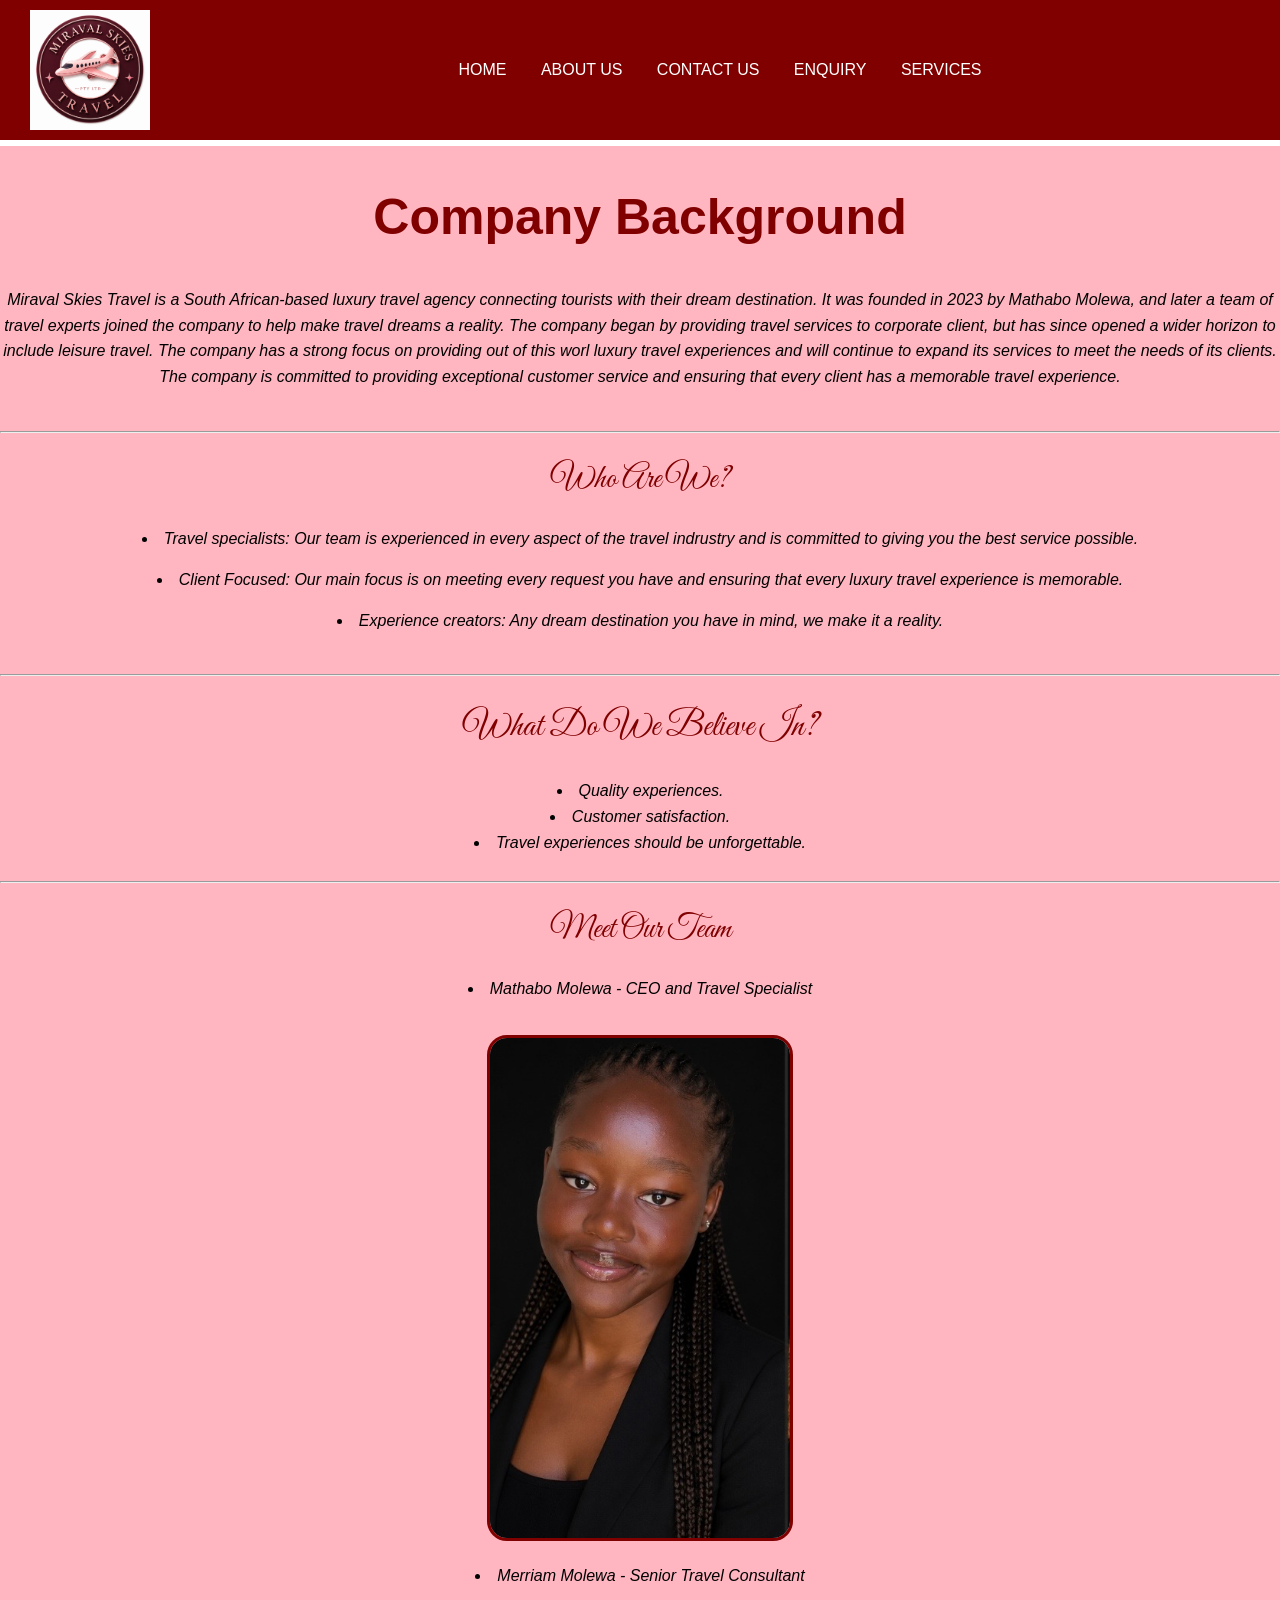
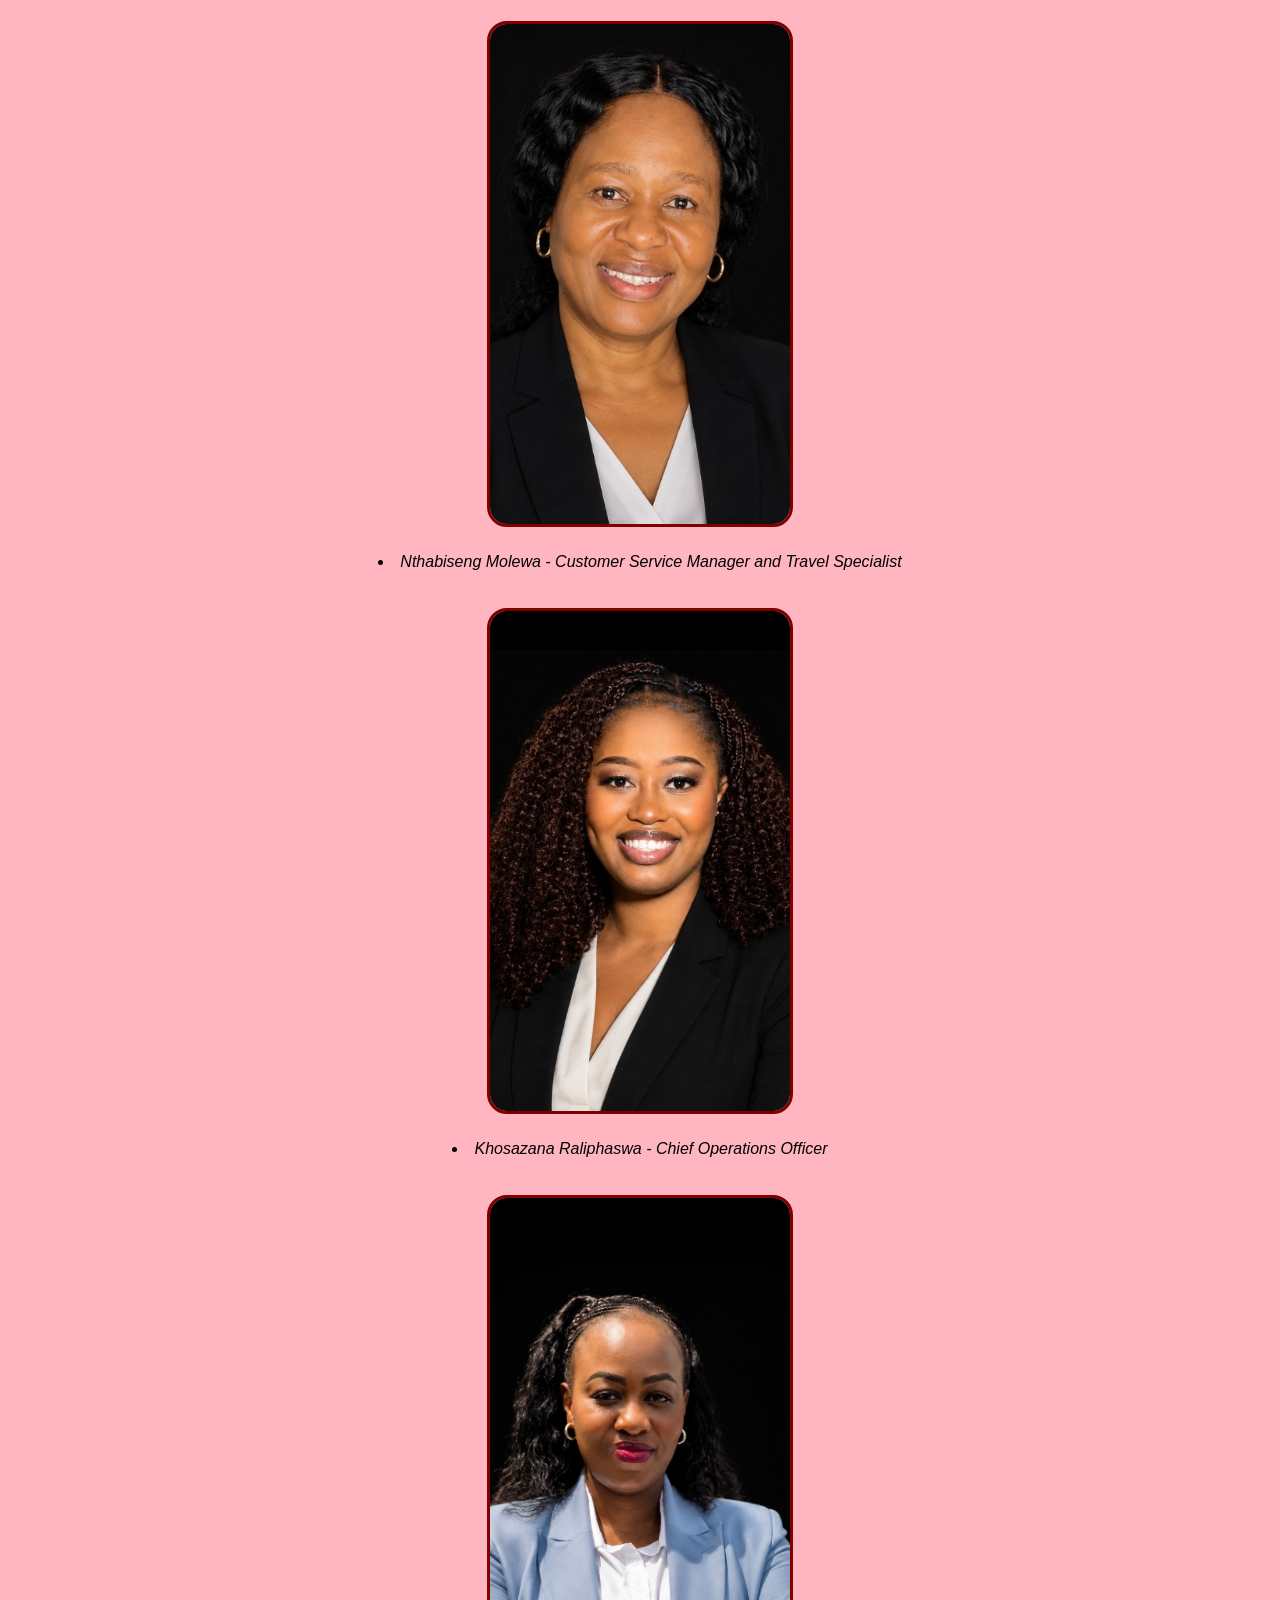
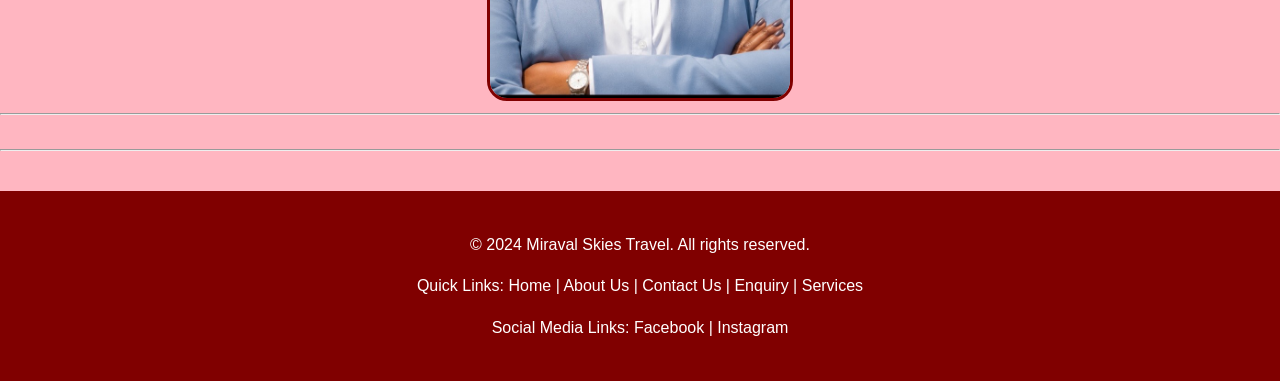
==== pages/about.html @ 627956f2 "Update About.html Add social media links to the footer." ====
<!DOCTYPE html>
<html lang="en">
<head>
    <meta charset="UTF-8">
    <meta name="viewport" content="width=device-width, initial-scale=1.0">
    <title> Miraval Skies Travel | About Us</title>

    <!-- Link external CSS -->
    <link rel="stylesheet" href="../asserts/css/style.css">

    <!-- Google Font -->
    <link rel="stylesheet" href="https://fonts.googleapis.com/css2?family=Great+Vibes&display=swap">

</head>
<body>
<!--Header goes here-->
    <header>
        <!--Logo goes here-->
        <img src ="../asserts/images/7b50fef0-ea6f-411f-ad5a-39a434a23fa6.png" alt="Miraval Skies Travel Logo" width="120">
        <!--Navigation links-->
        <nav>
            <a href="../index.html">HOME</a>
            <a href="./about.html">ABOUT US</a>
            <a href="./contact.html">CONTACT US</a>
            <a href="./enquiry.html" >ENQUIRY</a>
            <a href="./services.html">SERVICES</a>
            
        </nav>
    </header>
<!--Main section-->
    <main>
        <section>
            <h1> Company Background</h1>
            
            <p>
                Miraval Skies Travel is a South African-based luxury travel agency connecting tourists with their dream destination. 
                It was founded in 2023 by Mathabo Molewa, and later a team of travel experts joined the company to help make travel dreams a reality. The company
                began by providing travel services to corporate client, but has since opened a wider horizon to include leisure travel.
                The company has a strong focus on providing out of this worl luxury travel experiences and will continue to expand its services to meet the needs of its clients. The company is committed to providing exceptional customer service and ensuring that every client has a memorable travel experience.
            </p><br/>
            <hr/>
        </section>
         
        <!--Who Are We?-->
        <section class="team">
            <h2>Who Are We?</h2>
           <ul>
                 <li>Travel specialists: Our team is experienced in every aspect of the travel indrustry and is committed to giving you the best service possible.</li>
                 <li>Client Focused: Our main focus is on meeting every request you have and ensuring that every luxury travel experience is memorable.</li>
                 <li>Experience creators: Any dream destination you have in mind, we make it a reality. </li>
           </ul><br/><hr/>
        </section>

        <!--Company beliefs-->
        <section> 
            <h2>What Do We Believe In?</h2>
           <ul>
                     <li>Quality experiences.</li>    
                     <li>Customer satisfaction.</li>
                     <li>Travel experiences should be unforgettable.</li>
           </ul><br/><hr/>
        </section>

        <!--Team's pictures and positions-->
<section class="team">
    <h2>Meet Our Team</h2>

    <ul>
        <li>Mathabo Molewa - CEO and Travel Specialist</li>
        <br/>
        <img src="../asserts/images/IMG_9676 Mathabo.jpg" alt="Mathabo Molewa">

        <br/><br/>

        <li>Merriam Molewa - Senior Travel Consultant</li>
        <br/>
        <img src="../asserts/images/IMG_9677 Merriam.jpg" alt="Merriam Molewa">

        <br/><br/>

        <li>Nthabiseng Molewa - Customer Service Manager and Travel Specialist</li>
        <br/>
        <img src="../asserts/images/IMG_9679 Nthabiseng.jpg" alt="Nthabiseng Molewa">

        <br/><br/>

        <li>Khosazana Raliphaswa - Chief Operations Officer</li>
        <br/>
        <img src="../asserts/images/IMG_9680 Khosazana.jpg" alt="Khosazana Raliphaswa">
    </ul>
</section>

<hr/>
            <br/><hr/>





    
</body>
<!--Footer section-->
<footer>
    <p>© 2024 Miraval Skies Travel. All rights reserved.</p>
    <p> Quick Links: <a href="../index.html">Home</a> | <a href="./about.html">About Us</a> | <a href="./contact.html">Contact Us</a> | <a href="./enquiry.html">Enquiry</a> | <a href="./services.html">Services</a></p>
    <p> Social Media Links: <a href="https://www.facebook.com/">Facebook</a> | <a href="https://www.instagram.com/">Instagram</a></p>
</footer>
</html>
---- asserts/css/style.css ----
body {
    background-color: lightpink;
    color: black;
    font-family: Arial, sans-serif;
    margin: 0;
    padding: 0;
}


/* =========================
   MAIN HEADINGS
   ========================= */

h1 {
    color: maroon;
   font-family: Arial, sans-serif;
    font-size: 50px;
    text-align: center;
}

h2 {
    color: maroon;
    font-family: great vibes, cursive;
    font-size: 35px;
    text-align: center;
    font-weight: normal;
}



h3 {
    color: white;
    font-family: Arial, sans-serif;
    font-size: 24px;
    text-align: center;
}


p {
    color: black;
    font-family: Arial, sans-serif;
    font-style: italic;
    font-size: 16px;
    line-height: 1.6;
    text-align: center;
}



a {
    color: maroon;
    text-decoration: none;
}

a:hover {
    color: lightpink;
}



button {
    background-color: maroon;
    color: white;
    border: none;
    padding: 12px 25px;
    font-size: 16px;
}

button:hover {
    background-color: lightpink;
    color: maroon;
}

li{
    font-family: Arial, sans-serif;
    color: black;
    font-family: Arial, sans-serif;
    font-style: italic;
    font-size: 16px;
    line-height: 1.6;
    text-align: center;

}
ul{
    list-style-position: inside;
    text-align: center;
    padding: 0;
    margin: 0;
}

header {
    background-color: maroon;
    display: flex;
    align-items: center;
    padding: 10px 30px;
    border-bottom: 6px solid white;
}

header img {
    width: 120px;
    height: auto;
    margin-right: 40px;
}

nav {
    flex: 1;
    text-align: center;
    font-family: Arial, sans-serif;
}

nav a {
    color: white;
    text-decoration: none;
    margin: 0 15px;
    font-family: Arial, sans-serif;
}

nav a:hover {
    color: lightpink;
}

/* Footer */

footer {
    background-color: maroon;
    color: white;
    text-align: center;
    padding: 25px;
    margin-top: 40px;
}

footer p {
    color: white;
    font-family: Arial, sans-serif;
    font-style: normal;
}

footer a {
    color: white;
    text-decoration: none;
}

footer a:hover {
    color: lightpink;
}
/* Meet Our Team */
/* About Us - Team and Sections */

.team {
    text-align: center;
}

.team h2 {
    color: maroon;
    font-family: 'Great Vibes', cursive;
    font-size: 32px;
    font-weight: normal;
    text-align: center;
}

.team ul {
    list-style-type: disc;
    list-style-position: inside;
    padding: 0;
    margin: 0;
}

.team li {
    color: black;
    font-family: Arial, sans-serif;
    font-size: 16px;
    font-weight: normal;
    line-height: 1.6;
    margin-bottom: 15px;
}

.team img {
    width: 300px;
    height: 500px;
    object-fit: cover;
    border: 3px solid maroon;
    border-radius: 20px;
}

form{
    background-color: white;
    width: 400px;
    margin: 30px auto;
    padding: 20px;
    border: 3px solid maroon;
    border-radius: 15px;
    box-shadow: 0 4px 8px rgba(0, 0, 0, 0.1);  
   
}

form label {
    display: block;
    margin-bottom: 10px;
    color: maroon;
    font-family: Arial, sans-serif;
    font-weight: bold;
    font-size: 16px;
    margin-top: 15px;
    margin-bottom: 5px;
}

font input, form select, form textarea{
    width: 100%;
    padding: 12px;
    border: 2px solid maroon;
    border-radius: 8px;
    font-size: 16px;
    font-family: Arial, sans-serif;
    box-sizing: border-box;
}
form textarea {
   height: 120px;
   resize: vertical;
}

form input:focus, form select:focus, form textarea:focus {
    border-color: lightpink;
    outline: none;
    box-shadow: 0 0 5px lightpink;
}

form button {
    background-color: maroon;
    color: white;
    border: none;
    padding: 12px 30px;
    font-size: 16px;
    cursor: pointer;
    margin-top: 15px;
    cursor: pointer;
    font-size: 16px;
    border-radius: 8px;
}
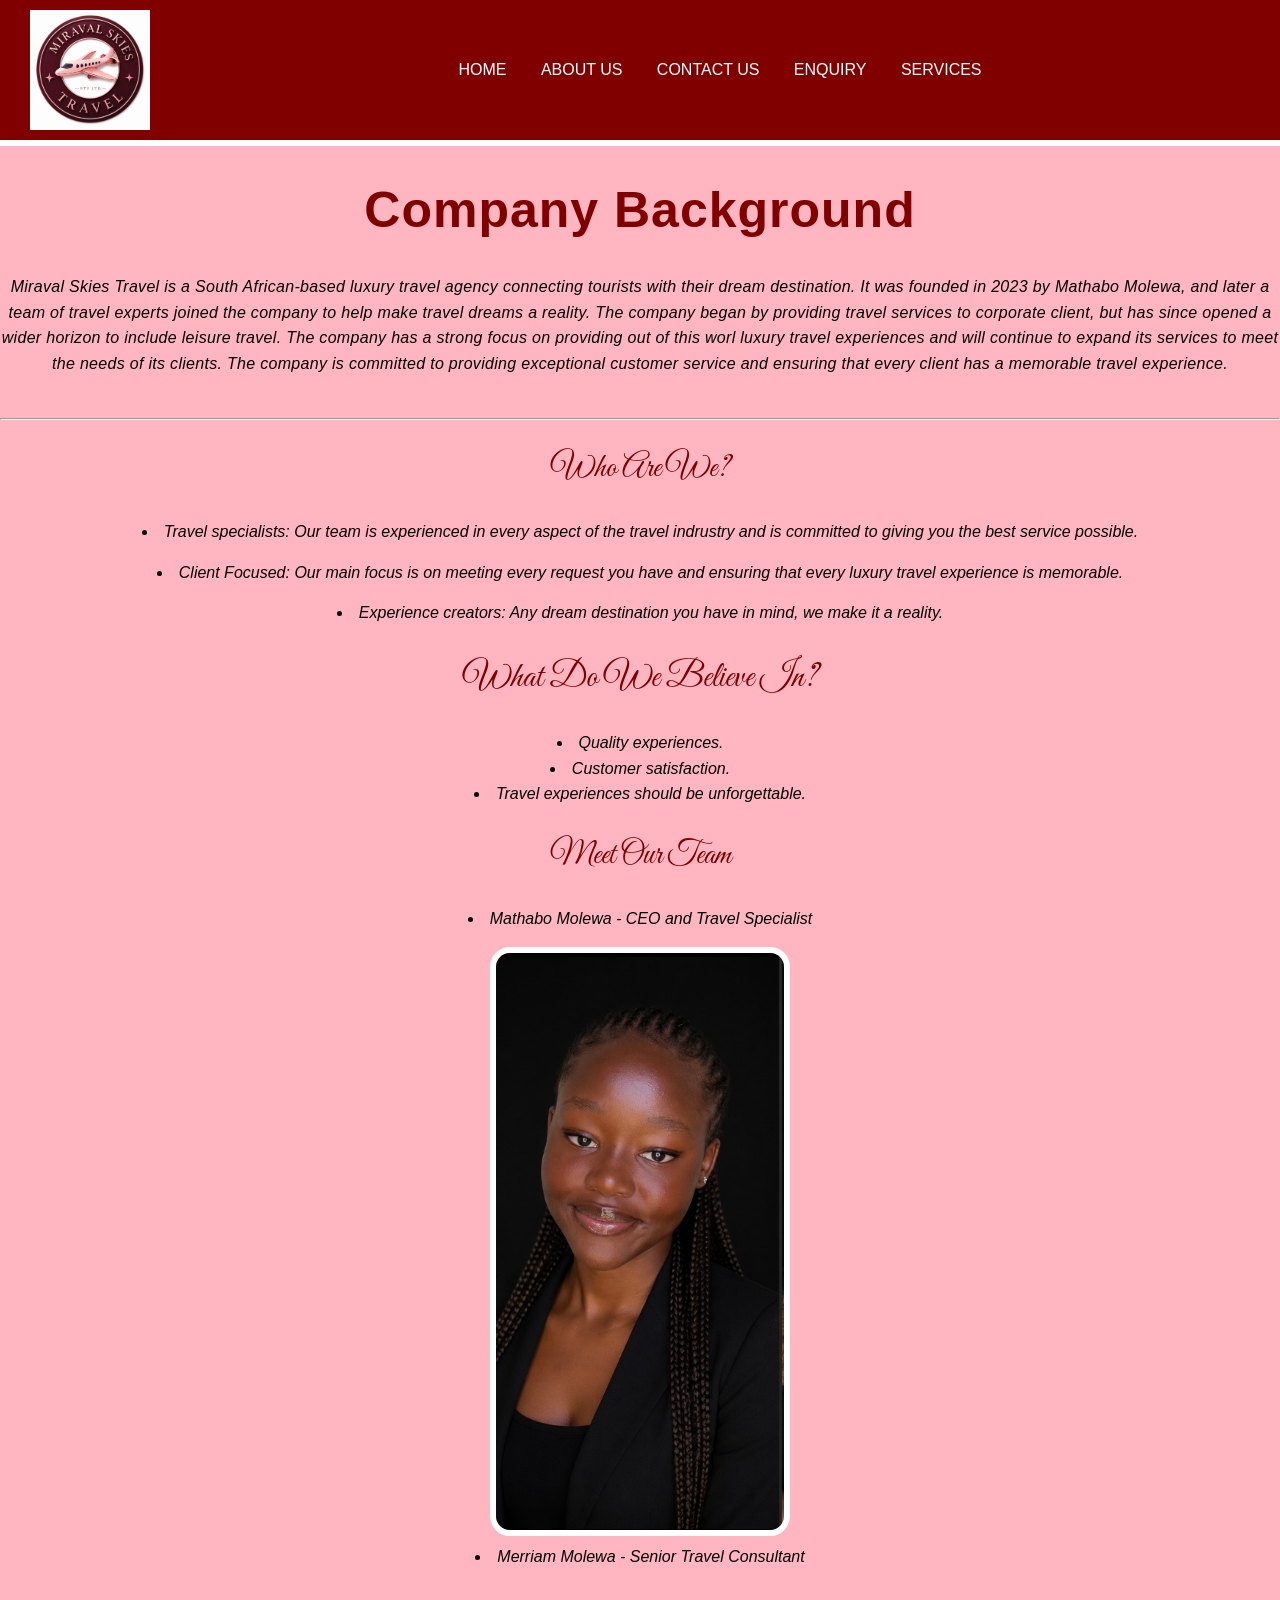
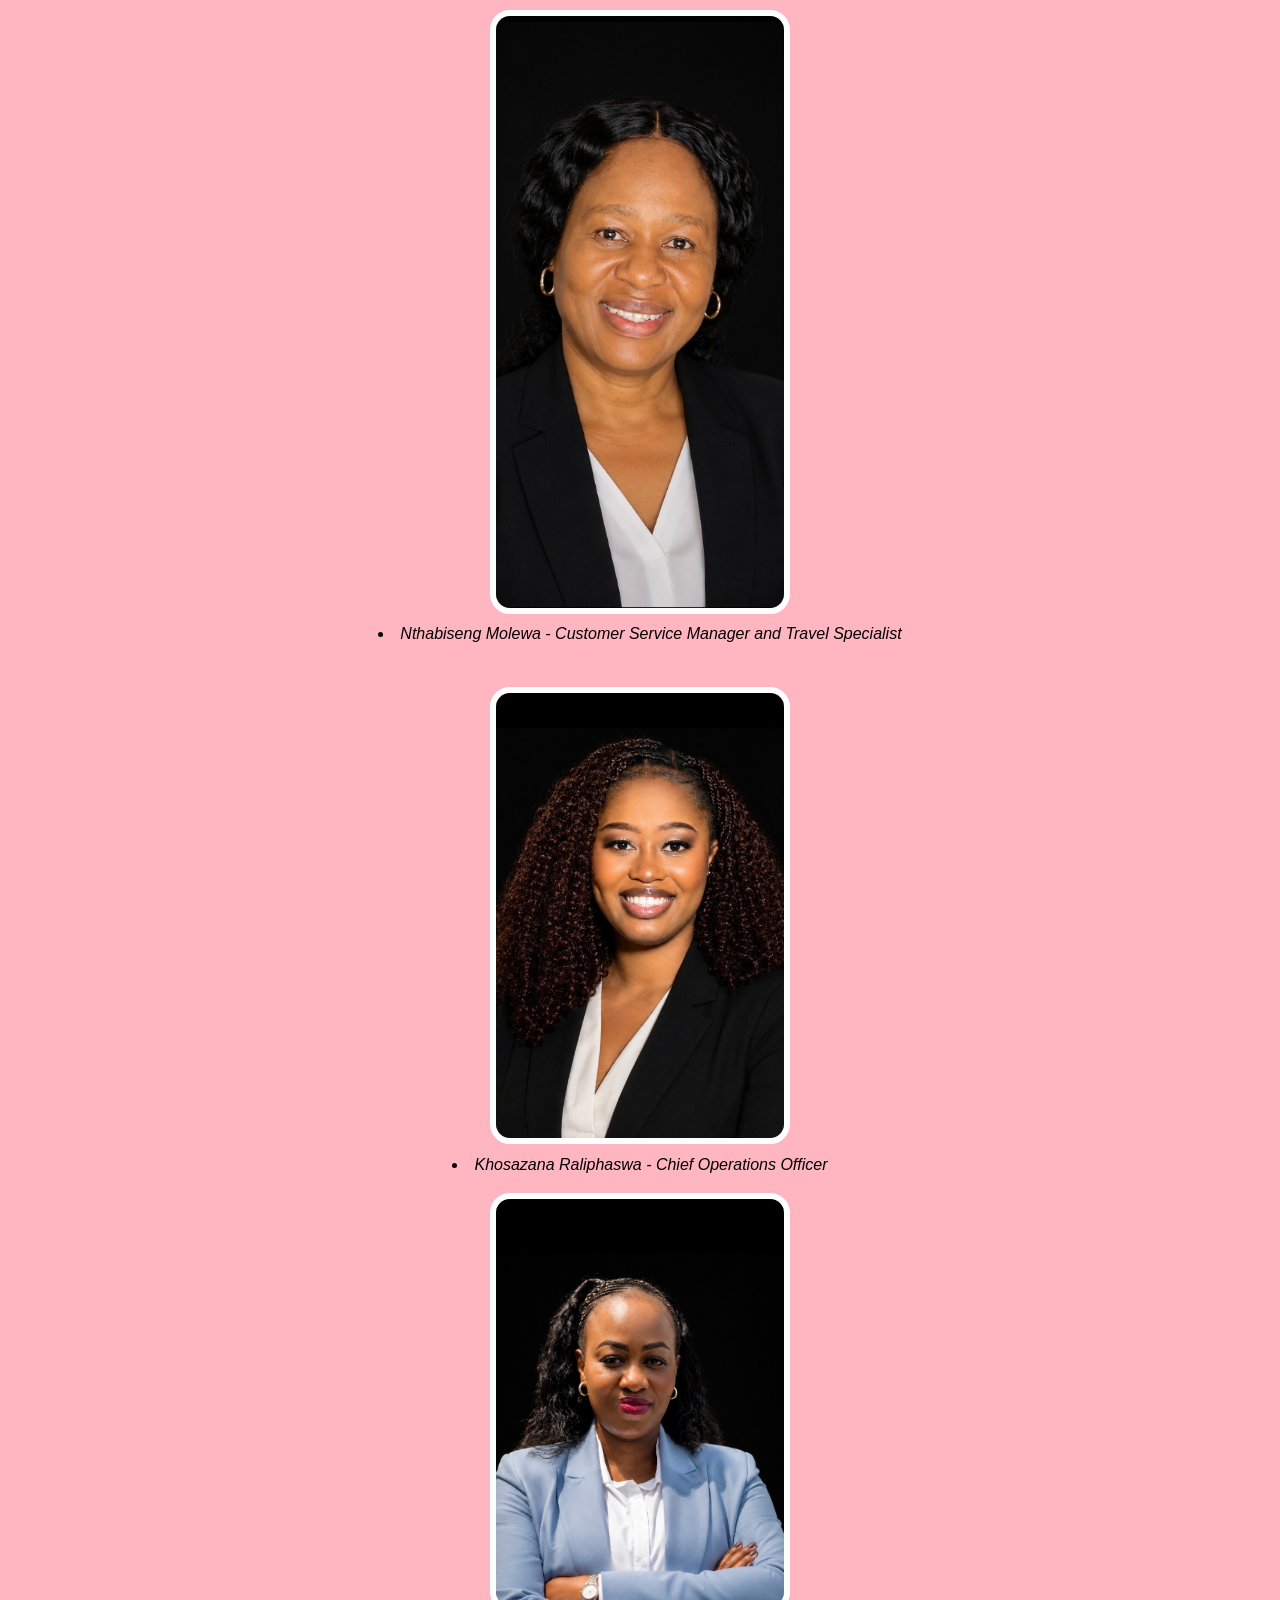
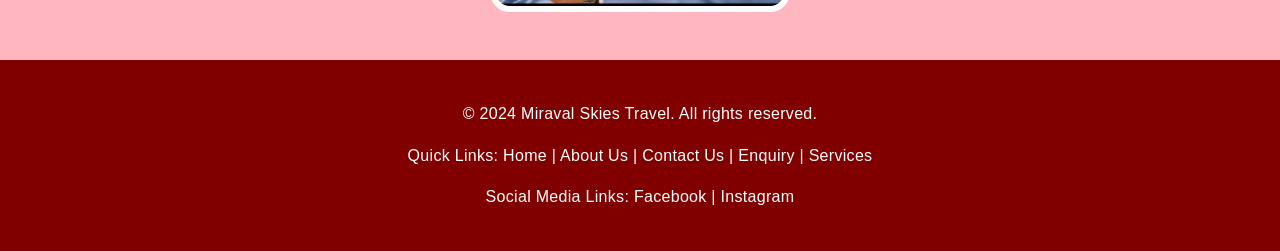
==== commit a1e69246: "Clean Up All Pages Ensure the footers are inside the body, update readme.md, removes spaces as CSS h" ====
--- a/pages/about.html
+++ b/pages/about.html
@@ -48,7 +48,7 @@
                  <li>Travel specialists: Our team is experienced in every aspect of the travel indrustry and is committed to giving you the best service possible.</li>
                  <li>Client Focused: Our main focus is on meeting every request you have and ensuring that every luxury travel experience is memorable.</li>
                  <li>Experience creators: Any dream destination you have in mind, we make it a reality. </li>
-           </ul><br/><hr/>
+           </ul>
         </section>
 
         <!--Company beliefs-->
@@ -58,7 +58,7 @@
                      <li>Quality experiences.</li>    
                      <li>Customer satisfaction.</li>
                      <li>Travel experiences should be unforgettable.</li>
-           </ul><br/><hr/>
+           </ul>
         </section>
 
         <!--Team's pictures and positions-->
@@ -67,42 +67,35 @@
 
     <ul>
         <li>Mathabo Molewa - CEO and Travel Specialist</li>
-        <br/>
+        
         <img src="../asserts/images/IMG_9676 Mathabo.jpg" alt="Mathabo Molewa">
 
-        <br/><br/>
+      
 
         <li>Merriam Molewa - Senior Travel Consultant</li>
         <br/>
         <img src="../asserts/images/IMG_9677 Merriam.jpg" alt="Merriam Molewa">
 
-        <br/><br/>
+       
 
         <li>Nthabiseng Molewa - Customer Service Manager and Travel Specialist</li>
         <br/>
         <img src="../asserts/images/IMG_9679 Nthabiseng.jpg" alt="Nthabiseng Molewa">
 
-        <br/><br/>
+       
 
         <li>Khosazana Raliphaswa - Chief Operations Officer</li>
-        <br/>
+       
         <img src="../asserts/images/IMG_9680 Khosazana.jpg" alt="Khosazana Raliphaswa">
     </ul>
 </section>
 
-<hr/>
-            <br/><hr/>
 
-
-
-
-
-    
-</body>
 <!--Footer section-->
 <footer>
     <p>© 2024 Miraval Skies Travel. All rights reserved.</p>
     <p> Quick Links: <a href="../index.html">Home</a> | <a href="./about.html">About Us</a> | <a href="./contact.html">Contact Us</a> | <a href="./enquiry.html">Enquiry</a> | <a href="./services.html">Services</a></p>
     <p> Social Media Links: <a href="https://www.facebook.com/">Facebook</a> | <a href="https://www.instagram.com/">Instagram</a></p>
 </footer>
+</body>
 </html>
--- a/asserts/css/style.css
+++ b/asserts/css/style.css
@@ -1,53 +1,61 @@
-
+* {
+    margin: 0;
+    padding: 0;
+    box-sizing: border-box;
+}
 
 body {
     background-color: lightpink;
     color: black;
     font-family: Arial, sans-serif;
-    margin: 0;
-    padding: 0;
-}
-
-
-/* =========================
-   MAIN HEADINGS
-   ========================= */
+    font-size: 1rem;
+    line-height: 1.6;
+}
 
 h1 {
     color: maroon;
-   font-family: Arial, sans-serif;
-    font-size: 50px;
-    text-align: center;
+    font-family: Arial, sans-serif;
+    font-size: 3.125rem;
+    text-align: center;
+    letter-spacing: 1px;
+    margin: 1.5rem 0;
 }
 
 h2 {
     color: maroon;
-    font-family: great vibes, cursive;
-    font-size: 35px;
+    font-family: 'Great Vibes', cursive;
+    font-size: 2.1875rem;
     text-align: center;
     font-weight: normal;
-}
-
-
+    margin: 1.5rem 0;
+}
 
 h3 {
     color: white;
     font-family: Arial, sans-serif;
-    font-size: 24px;
-    text-align: center;
-}
-
+    font-size: 1.5rem;
+    text-align: center;
+    margin: 1rem 0;
+}
+
+h4 {
+    color: maroon;
+    font-family: Arial, sans-serif;
+    font-size: 1.25rem;
+    text-align: center;
+    margin: 1rem 0;
+}
 
 p {
     color: black;
     font-family: Arial, sans-serif;
     font-style: italic;
-    font-size: 16px;
+    font-size: 1rem;
     line-height: 1.6;
-    text-align: center;
-}
-
-
+    letter-spacing: 0.3px;
+    text-align: center;
+    margin: 1rem auto;
+}
 
 a {
     color: maroon;
@@ -58,14 +66,14 @@
     color: lightpink;
 }
 
-
-
 button {
     background-color: maroon;
     color: white;
     border: none;
-    padding: 12px 25px;
-    font-size: 16px;
+    padding: 0.75rem 1.5625rem;
+    font-size: 1rem;
+    border-radius: 8px;
+    cursor: pointer;
 }
 
 button:hover {
@@ -73,17 +81,26 @@
     color: maroon;
 }
 
-li{
+button:focus {
+    outline: 2px solid white;
+    outline-offset: 2px;
+}
+
+button:active {
+    background-color: white;
+    color: maroon;
+}
+
+li {
     font-family: Arial, sans-serif;
     color: black;
-    font-family: Arial, sans-serif;
     font-style: italic;
-    font-size: 16px;
+    font-size: 1rem;
     line-height: 1.6;
     text-align: center;
-
-}
-ul{
+}
+
+ul {
     list-style-position: inside;
     text-align: center;
     padding: 0;
@@ -94,7 +111,7 @@
     background-color: maroon;
     display: flex;
     align-items: center;
-    padding: 10px 30px;
+    padding: 0.625rem 1.875rem;
     border-bottom: 6px solid white;
 }
 
@@ -115,13 +132,21 @@
     text-decoration: none;
     margin: 0 15px;
     font-family: Arial, sans-serif;
+    font-size: 1rem;
 }
 
 nav a:hover {
     color: lightpink;
 }
 
-/* Footer */
+nav a:focus {
+    outline: 2px solid white;
+    outline-offset: 4px;
+}
+
+nav a:active {
+    color: lightpink;
+}
 
 footer {
     background-color: maroon;
@@ -145,8 +170,15 @@
 footer a:hover {
     color: lightpink;
 }
-/* Meet Our Team */
-/* About Us - Team and Sections */
+
+footer a:focus {
+    outline: 2px solid white;
+    outline-offset: 3px;
+}
+
+footer a:active {
+    color: lightpink;
+}
 
 .team {
     text-align: center;
@@ -155,7 +187,7 @@
 .team h2 {
     color: maroon;
     font-family: 'Great Vibes', cursive;
-    font-size: 32px;
+    font-size: 2rem;
     font-weight: normal;
     text-align: center;
 }
@@ -170,71 +202,226 @@
 .team li {
     color: black;
     font-family: Arial, sans-serif;
-    font-size: 16px;
+    font-size: 1rem;
     font-weight: normal;
     line-height: 1.6;
     margin-bottom: 15px;
 }
 
 .team img {
-    width: 300px;
-    height: 500px;
+    width: 80%;
+    max-width: 300px;
+    height: auto;
     object-fit: cover;
-    border: 3px solid maroon;
+    border: 6px solid white;
     border-radius: 20px;
 }
 
-form{
+
+form {
     background-color: white;
-    width: 400px;
-    margin: 30px auto;
-    padding: 20px;
+    width: 90%;
+    max-width: 400px;
+    margin: 2rem auto 4rem auto;
+    padding: 1.25rem;
     border: 3px solid maroon;
     border-radius: 15px;
-    box-shadow: 0 4px 8px rgba(0, 0, 0, 0.1);  
-   
+    box-shadow: 0 4px 8px rgba(0, 0, 0, 0.1);
 }
 
 form label {
     display: block;
-    margin-bottom: 10px;
     color: maroon;
     font-family: Arial, sans-serif;
     font-weight: bold;
-    font-size: 16px;
+    font-size: 1rem;
     margin-top: 15px;
     margin-bottom: 5px;
 }
 
-font input, form select, form textarea{
+form input,
+form select,
+form textarea {
     width: 100%;
     padding: 12px;
     border: 2px solid maroon;
-    border-radius: 8px;
-    font-size: 16px;
+    border-radius: 15px;
+    font-size: 1rem;
     font-family: Arial, sans-serif;
     box-sizing: border-box;
 }
+
 form textarea {
-   height: 120px;
-   resize: vertical;
-}
-
-form input:focus, form select:focus, form textarea:focus {
+    height: 120px;
+    resize: vertical;
+}
+
+form input:focus,
+form select:focus,
+form textarea:focus {
     border-color: lightpink;
     outline: none;
     box-shadow: 0 0 5px lightpink;
 }
 
 form button {
-    background-color: maroon;
-    color: white;
+    display: block;
+    margin: 15px auto 0;
+}
+
+.services-grid {
+    display: grid;
+    grid-template-columns: repeat(3, 1fr);
+    gap: 30px;
+    width: 90%;
+    max-width: 1200px;
+    margin: 0 auto;
+}
+
+.service-card {
+    background-color: white;
+    border: 3px solid maroon;
+    padding: 20px;
+    border-radius: 15px;
+    box-shadow: 0 4px 8px rgba(0, 0, 0, 0.1);
+    text-align: center;
+}
+
+.service-card h3 {
+    color: maroon;
+    margin-bottom: 15px;
+}
+
+
+
+.service-image {
+    width: 100%;
+    height: 250px;
+    display: block;
+    margin: 0 auto;
+    border-radius: 0;
+    object-fit: cover;
     border: none;
-    padding: 12px 30px;
-    font-size: 16px;
-    cursor: pointer;
-    margin-top: 15px;
-    cursor: pointer;
-    font-size: 16px;
-    border-radius: 8px;
+    box-shadow: none;
+}
+
+.service-card p {
+    margin-top: 10px;
+}
+
+
+iframe {
+    max-width: 100%;
+}
+
+@media (max-width: 768px) {
+
+    header {
+        flex-direction: column;
+        padding: 15px;
+    }
+
+    header img {
+        width: 110px;
+        margin-right: 0;
+        margin-bottom: 15px;
+    }
+
+    nav {
+        width: 100%;
+    }
+
+    nav a {
+        display: inline-block;
+        margin: 5px;
+    }
+
+    h1 {
+        font-size: 2.2rem;
+    }
+
+    h2 {
+        font-size: 2rem;
+    }
+
+    h3 {
+        font-size: 1.4rem;
+    }
+
+    .services-grid {
+        grid-template-columns: repeat(2, 1fr);
+        width: 90%;
+    }
+
+    .service-image {
+        width: 100%;
+        height: 220px;
+    }
+
+    form {
+        width: 90%;
+    }
+}
+
+
+@media (max-width: 480px) {
+
+    header {
+        padding: 10px;
+    }
+
+    header img {
+        width: 100px;
+    }
+
+    nav a {
+        display: block;
+        margin: 8px 0;
+    }
+
+    h1 {
+        font-size: 1.8rem;
+        margin: 1rem 0;
+    }
+
+    h2 {
+        font-size: 1.7rem;
+    }
+
+    h3 {
+        font-size: 1.2rem;
+    }
+
+    h4 {
+        font-size: 1.1rem;
+    }
+
+    p,
+    li {
+        font-size: 0.95rem;
+    }
+
+    .services-grid {
+        grid-template-columns: 1fr;
+        width: 95%;
+    }
+
+    .service-image {
+        width: 100%;
+        height: 220px;
+    }
+
+    .team img {
+        width: 90%;
+    }
+
+    form {
+        width: 95%;
+        padding: 15px;
+        margin-bottom: 3rem;
+    }
+
+    footer {
+        padding: 20px 10px;
+    }
 }
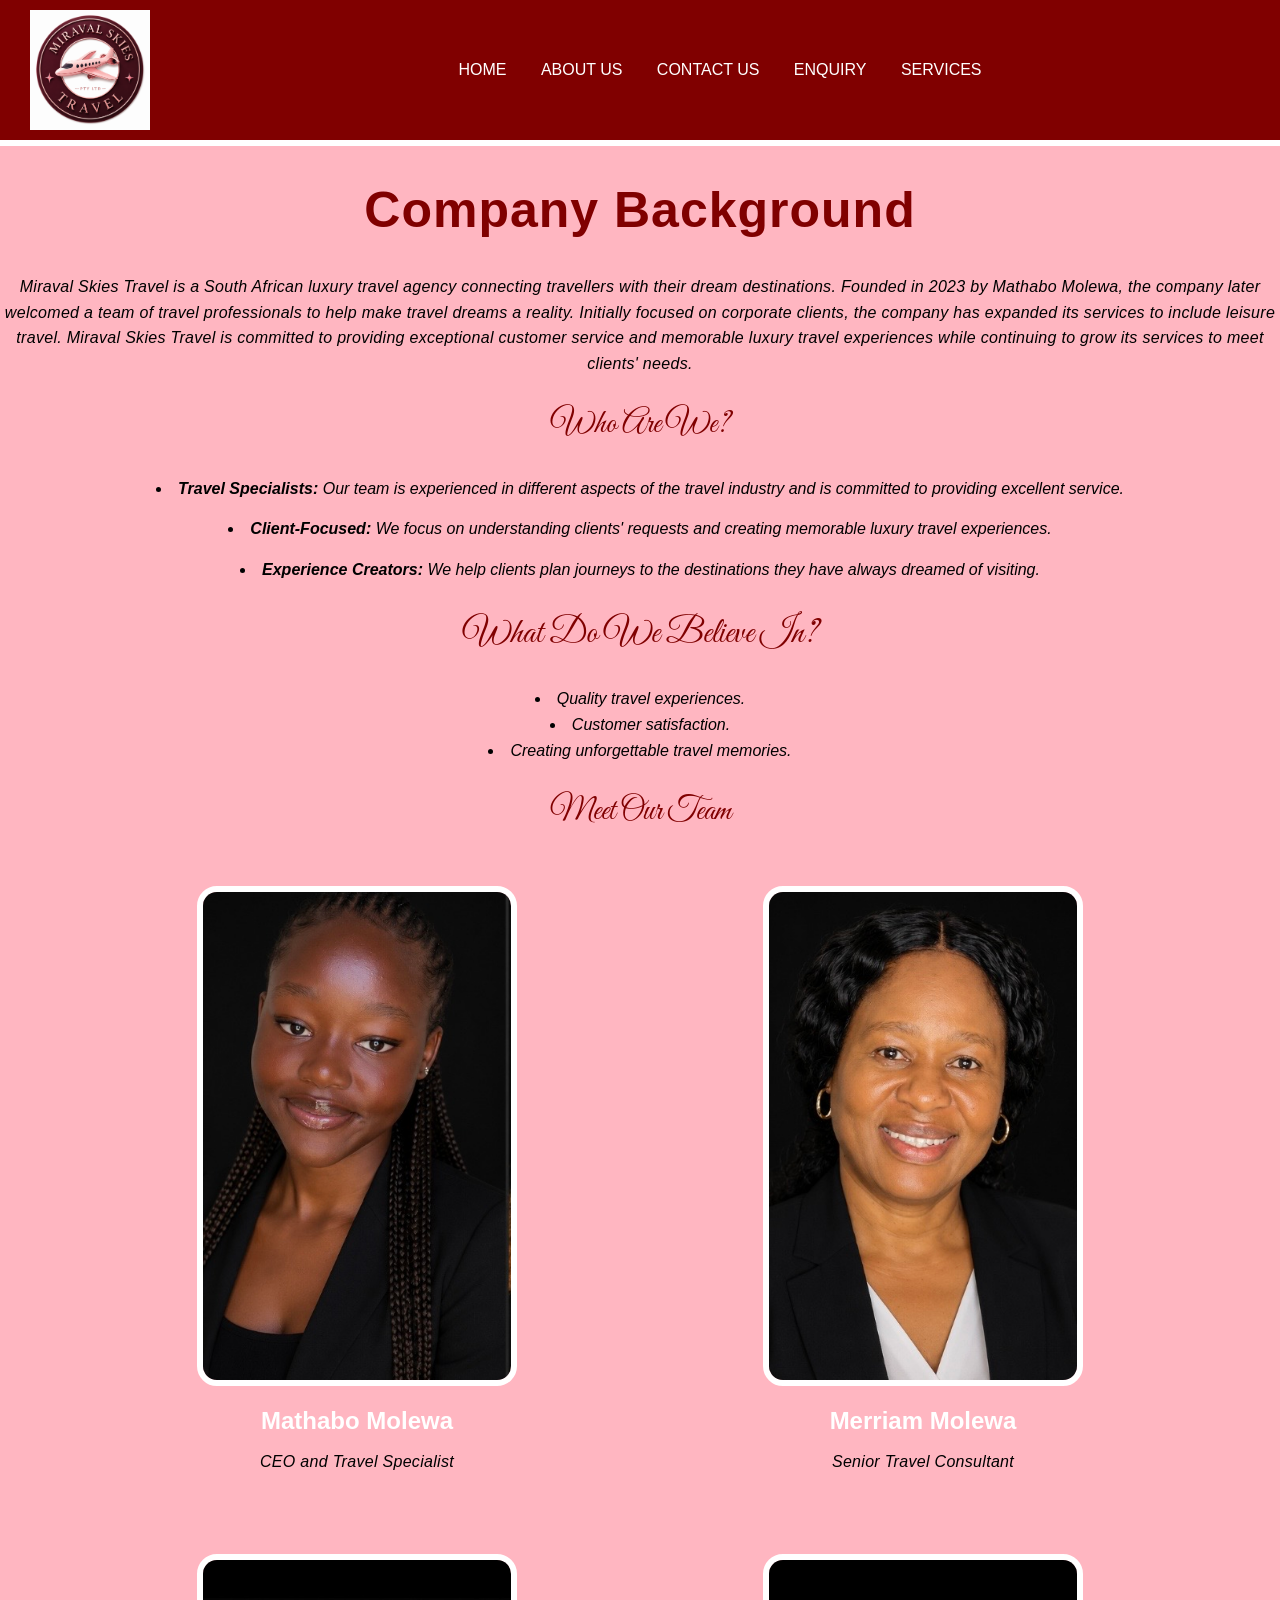
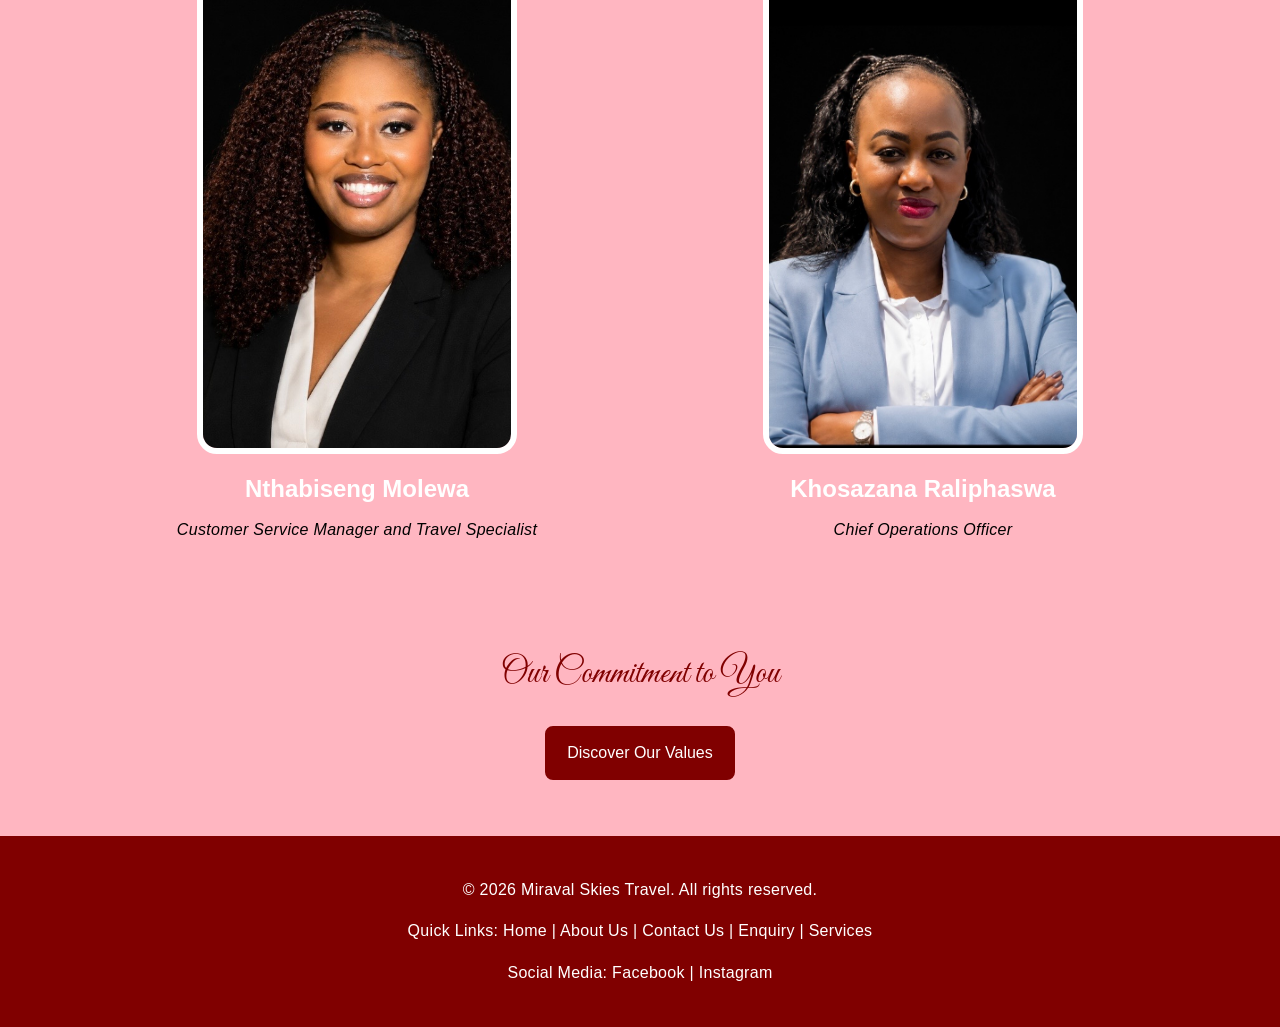
==== commit 0a3366e6: "Update the homepage and aboutpage Update content, add SEO and JavaScript interactions, team layout a" ====
--- a/pages/about.html
+++ b/pages/about.html
@@ -3,99 +3,208 @@
 <head>
     <meta charset="UTF-8">
     <meta name="viewport" content="width=device-width, initial-scale=1.0">
-    <title> Miraval Skies Travel | About Us</title>
+
+    <!-- SEO: Page title and meta description -->
+    <title>About Us | Miraval Skies Travel - Luxury Travel South Africa</title>
+    <meta name="description" content="Learn about Miraval Skies Travel, founded in 2023 by Mathabo Molewa, and meet the team creating personalised luxury travel experiences.">
+    <meta name="robots" content="index, follow">
 
     <!-- Link external CSS -->
     <link rel="stylesheet" href="../asserts/css/style.css">
 
     <!-- Google Font -->
     <link rel="stylesheet" href="https://fonts.googleapis.com/css2?family=Great+Vibes&display=swap">
-
 </head>
+
 <body>
-<!--Header goes here-->
+    <!-- Header section -->
     <header>
-        <!--Logo goes here-->
-        <img src ="../asserts/images/7b50fef0-ea6f-411f-ad5a-39a434a23fa6.png" alt="Miraval Skies Travel Logo" width="120">
-        <!--Navigation links-->
-        <nav>
+        <!-- Website logo -->
+        <img
+            src="../asserts/images/7b50fef0-ea6f-411f-ad5a-39a434a23fa6.png"
+            alt="Miraval Skies Travel company logo"
+            width="120"
+        >
+
+        <!-- Main navigation links -->
+        <nav aria-label="Main navigation">
             <a href="../index.html">HOME</a>
-            <a href="./about.html">ABOUT US</a>
+            <a href="./about.html" aria-current="page">ABOUT US</a>
             <a href="./contact.html">CONTACT US</a>
-            <a href="./enquiry.html" >ENQUIRY</a>
+            <a href="./enquiry.html">ENQUIRY</a>
             <a href="./services.html">SERVICES</a>
-            
         </nav>
     </header>
-<!--Main section-->
+
+    <!-- Main page content -->
     <main>
-        <section>
-            <h1> Company Background</h1>
-            
+        <!-- Company background section -->
+        <section aria-labelledby="background-heading">
+            <h1 id="background-heading">Company Background</h1>
+
+            <!-- History and development of the company -->
             <p>
-                Miraval Skies Travel is a South African-based luxury travel agency connecting tourists with their dream destination. 
-                It was founded in 2023 by Mathabo Molewa, and later a team of travel experts joined the company to help make travel dreams a reality. The company
-                began by providing travel services to corporate client, but has since opened a wider horizon to include leisure travel.
-                The company has a strong focus on providing out of this worl luxury travel experiences and will continue to expand its services to meet the needs of its clients. The company is committed to providing exceptional customer service and ensuring that every client has a memorable travel experience.
-            </p><br/>
-            <hr/>
-        </section>
-         
-        <!--Who Are We?-->
-        <section class="team">
-            <h2>Who Are We?</h2>
-           <ul>
-                 <li>Travel specialists: Our team is experienced in every aspect of the travel indrustry and is committed to giving you the best service possible.</li>
-                 <li>Client Focused: Our main focus is on meeting every request you have and ensuring that every luxury travel experience is memorable.</li>
-                 <li>Experience creators: Any dream destination you have in mind, we make it a reality. </li>
-           </ul>
-        </section>
-
-        <!--Company beliefs-->
-        <section> 
-            <h2>What Do We Believe In?</h2>
-           <ul>
-                     <li>Quality experiences.</li>    
-                     <li>Customer satisfaction.</li>
-                     <li>Travel experiences should be unforgettable.</li>
-           </ul>
-        </section>
-
-        <!--Team's pictures and positions-->
-<section class="team">
-    <h2>Meet Our Team</h2>
-
-    <ul>
-        <li>Mathabo Molewa - CEO and Travel Specialist</li>
-        
-        <img src="../asserts/images/IMG_9676 Mathabo.jpg" alt="Mathabo Molewa">
-
-      
-
-        <li>Merriam Molewa - Senior Travel Consultant</li>
-        <br/>
-        <img src="../asserts/images/IMG_9677 Merriam.jpg" alt="Merriam Molewa">
-
-       
-
-        <li>Nthabiseng Molewa - Customer Service Manager and Travel Specialist</li>
-        <br/>
-        <img src="../asserts/images/IMG_9679 Nthabiseng.jpg" alt="Nthabiseng Molewa">
-
-       
-
-        <li>Khosazana Raliphaswa - Chief Operations Officer</li>
-       
-        <img src="../asserts/images/IMG_9680 Khosazana.jpg" alt="Khosazana Raliphaswa">
-    </ul>
-</section>
-
-
-<!--Footer section-->
-<footer>
-    <p>© 2024 Miraval Skies Travel. All rights reserved.</p>
-    <p> Quick Links: <a href="../index.html">Home</a> | <a href="./about.html">About Us</a> | <a href="./contact.html">Contact Us</a> | <a href="./enquiry.html">Enquiry</a> | <a href="./services.html">Services</a></p>
-    <p> Social Media Links: <a href="https://www.facebook.com/">Facebook</a> | <a href="https://www.instagram.com/">Instagram</a></p>
-</footer>
+                Miraval Skies Travel is a South African luxury travel agency
+                connecting travellers with their dream destinations. Founded
+                in 2023 by Mathabo Molewa, the company later welcomed a team
+                of travel professionals to help make travel dreams a reality.
+                Initially focused on corporate clients, the company has
+                expanded its services to include leisure travel. Miraval
+                Skies Travel is committed to providing exceptional customer
+                service and memorable luxury travel experiences while
+                continuing to grow its services to meet clients' needs.
+            </p>
+        </section>
+
+        <!-- Who we are section -->
+        <section class="team" aria-labelledby="who-heading">
+            <h2 id="who-heading">Who Are We?</h2>
+
+            <!-- Our team's key strengths -->
+            <ul>
+                <li>
+                    <strong>Travel Specialists:</strong>
+                    Our team is experienced in different aspects of the
+                    travel industry and is committed to providing excellent service.
+                </li>
+
+                <li>
+                    <strong>Client-Focused:</strong>
+                    We focus on understanding clients' requests and creating
+                    memorable luxury travel experiences.
+                </li>
+
+                <li>
+                    <strong>Experience Creators:</strong>
+                    We help clients plan journeys to the destinations they
+                    have always dreamed of visiting.
+                </li>
+            </ul>
+        </section>
+
+        <!-- Company beliefs section -->
+        <section aria-labelledby="beliefs-heading">
+            <h2 id="beliefs-heading">What Do We Believe In?</h2>
+
+            <!-- Our company values -->
+            <ul>
+                <li>Quality travel experiences.</li>
+                <li>Customer satisfaction.</li>
+                <li>Creating unforgettable travel memories.</li>
+            </ul>
+        </section>
+
+        <!-- Team members and their positions -->
+        <section class="team" aria-labelledby="team-heading">
+            <h2 id="team-heading">Meet Our Team</h2>
+
+            <!-- Team gallery -->
+            <div class="team-gallery">
+
+                <!-- CEO and Travel Specialist -->
+                <article class="team-member">
+                    <img
+                        src="../asserts/images/IMG_9676 Mathabo.jpg"
+                        alt="Mathabo Molewa, CEO and Travel Specialist"
+                        loading="lazy"
+                    >
+                    <h3>Mathabo Molewa</h3>
+                    <p>CEO and Travel Specialist</p>
+                </article>
+
+                <!-- Senior Travel Consultant -->
+                <article class="team-member">
+                    <img
+                        src="../asserts/images/IMG_9677 Merriam.jpg"
+                        alt="Merriam Molewa, Senior Travel Consultant"
+                        loading="lazy"
+                    >
+                    <h3>Merriam Molewa</h3>
+                    <p>Senior Travel Consultant</p>
+                </article>
+
+                <!-- Customer Service Manager and Travel Specialist -->
+                <article class="team-member">
+                    <img
+                        src="../asserts/images/IMG_9679 Nthabiseng.jpg"
+                        alt="Nthabiseng Molewa, Customer Service Manager and Travel Specialist"
+                        loading="lazy"
+                    >
+                    <h3>Nthabiseng Molewa</h3>
+                    <p>Customer Service Manager and Travel Specialist</p>
+                </article>
+
+                <!-- Chief Operations Officer -->
+                <article class="team-member">
+                    <img
+                        src="../asserts/images/IMG_9680 Khosazana.jpg"
+                        alt="Khosazana Raliphaswa, Chief Operations Officer"
+                        loading="lazy"
+                    >
+                    <h3>Khosazana Raliphaswa</h3>
+                    <p>Chief Operations Officer</p>
+                </article>
+
+            </div>
+        </section>
+
+        <!-- Interactive company values section -->
+        <section class="about-interactive" aria-labelledby="values-heading">
+            <h2 id="values-heading">Our Commitment to You</h2>
+
+            <!-- Button that reveals additional information using JavaScript -->
+            <button
+                type="button"
+                id="valuesButton"
+                aria-expanded="false"
+                aria-controls="valuesMessage"
+            >
+                Discover Our Values
+            </button>
+
+            <!-- Hidden message displayed when the button is clicked -->
+            <p id="valuesMessage" hidden>
+                At Miraval Skies Travel, we aim to understand each client's
+                travel needs, provide personalised assistance and help make
+                every journey memorable.
+            </p>
+        </section>
+    </main>
+
+    <!-- Footer section -->
+    <footer>
+        <!-- Copyright year is updated by JavaScript -->
+        <p>
+            &copy; <span id="copyrightYear">2026</span>
+            Miraval Skies Travel. All rights reserved.
+        </p>
+
+        <!-- Quick links to website pages -->
+        <p>
+            Quick Links:
+            <a href="../index.html">Home</a> |
+            <a href="./about.html" aria-current="page">About Us</a> |
+            <a href="./contact.html">Contact Us</a> |
+            <a href="./enquiry.html">Enquiry</a> |
+            <a href="./services.html">Services</a>
+        </p>
+
+        <!-- Replace these general links with official business profiles when available -->
+        <p>
+            Social Media:
+            <a href="https://www.facebook.com/"
+               target="_blank" rel="noopener noreferrer">Facebook</a> |
+            <a href="https://www.instagram.com/"
+               target="_blank" rel="noopener noreferrer">Instagram</a>
+        </p>
+    </footer>
+  
+<!-- Staff Photo Lightbox -->
+<div id="staffLightbox" class="staff-lightbox" hidden>
+    <img id="lightboxImage" src="" alt="Expanded staff photo">
+</div>
+
+<script src="../asserts/js/about.js"></script>
 </body>
-</html>+</html>
+
--- a/asserts/css/style.css
+++ b/asserts/css/style.css
@@ -424,4 +424,268 @@
     footer {
         padding: 20px 10px;
     }
-}+}
+
+/* Form submission responses */
+.form-response {
+    background-color: white;
+    color: black;
+    width: 90%;
+    max-width: 600px;
+    margin: 2rem auto;
+    padding: 1.5rem;
+    border: 3px solid maroon;
+    border-radius: 15px;
+    text-align: center;
+    overflow-wrap: anywhere;
+}
+
+.form-response h2 {
+    color: maroon;
+    font-family: 'Great Vibes', cursive;
+    font-weight: normal;
+}
+
+.form-response p {
+    color: black;
+    font-style: normal;
+    margin: 1rem 0;
+}
+
+.form-response a {
+    display: inline-block;
+    background-color: maroon;
+    color: white;
+    padding: 0.75rem 1rem;
+    border-radius: 8px;
+    margin: 0.5rem;
+}
+
+.form-response a:hover {
+    background-color: lightpink;
+    color: maroon;
+}
+
+.form-response a:focus {
+    outline: 2px solid maroon;
+    outline-offset: 3px;
+}
+
+[hidden] {
+    display: none !important;
+}
+
+
+
+
+
+
+
+
+
+
+
+
+/* Homepage hero image */
+.home-hero-image {
+    display: block;
+    width: 100%;
+    max-width: 100%;
+    height: auto;
+    object-fit: cover;
+}
+
+/* Homepage call-to-action links */
+.home-actions {
+    display: flex;
+    flex-wrap: wrap;
+    justify-content: center;
+    gap: 1rem;
+    margin: 1.5rem 0;
+}
+
+.home-button {
+    display: inline-block;
+    padding: 0.75rem 1.25rem;
+    background-color: maroon;
+    color: white;
+    text-decoration: none;
+    border: 2px solid maroon;
+    border-radius: 0.5rem;
+    transition: background-color 0.3s ease, color 0.3s ease;
+}
+
+.home-button:hover,
+.home-button:focus {
+    background-color: lightpink;
+    color: maroon;
+}
+
+/* Homepage JavaScript interaction */
+.home-discovery {
+    text-align: center;
+    margin: 1.5rem 0;
+}
+
+.home-discovery button {
+    padding: 0.75rem 1.25rem;
+    background-color: white;
+    color: maroon;
+    border: 2px solid maroon;
+    border-radius: 0.5rem;
+    cursor: pointer;
+    font: inherit;
+}
+
+.home-discovery button:hover,
+.home-discovery button:focus {
+    background-color: lightpink;
+}
+
+.home-discovery p {
+    max-width: 45rem;
+    margin: 1rem auto;
+    padding: 1rem;
+}
+
+
+/* ========================================
+   ABOUT US PAGE STYLING
+   ======================================== */
+
+
+/* Keep all staff photos the same size */
+.team-gallery {
+    display: grid;
+    grid-template-columns: repeat(2, minmax(0, 1fr));
+    gap: 2rem;
+    max-width: 1100px;
+    margin: 2rem auto;
+}
+
+.team-member {
+    text-align: center;
+    padding: 1rem;
+}
+
+.team-member img {
+    display: block;
+    width: 100%;
+    max-width: 320px;
+    height: 500px;
+    margin: 0 auto 1rem;
+    border: 6px solid white;
+    border-radius: 20px;
+    object-fit: cover;
+    object-position: center;
+}
+
+/* Display one staff member per row on small screens */
+@media (max-width: 600px) {
+    .team-gallery {
+        grid-template-columns: 1fr;
+    }
+
+    .team-member img {
+        width: 100%;
+        max-width: 320px;
+        height: 350px;
+    }
+}
+
+
+/* Team member names */
+.team-member h3 {
+    margin-bottom: 0.5rem;
+}
+
+/* Team member job titles */
+.team-member p {
+    margin-top: 0;
+}
+
+/* Interactive values section */
+.about-interactive {
+    text-align: center;
+    margin: 2rem auto;
+    padding: 1rem;
+}
+
+/* Interactive values button */
+.about-interactive button {
+    padding: 0.75rem 1.25rem;
+    background-color: maroon;
+    color: white;
+    border: 2px solid maroon;
+    border-radius: 8px;
+    font: inherit;
+    cursor: pointer;
+    transition: background-color 0.3s ease, color 0.3s ease;
+}
+
+/* Button hover and keyboard focus */
+.about-interactive button:hover,
+.about-interactive button:focus {
+    background-color: lightpink;
+    color: maroon;
+}
+
+/* Revealed values message */
+.about-interactive p {
+    max-width: 700px;
+    margin: 1rem auto;
+    padding: 1rem;
+}
+
+/* Responsive team gallery for mobile screens */
+@media (max-width: 600px) {
+    .team-gallery {
+        grid-template-columns: 1fr;
+    }
+
+    .team-member img {
+        max-width: 100%;
+    }
+}
+
+
+/* Clickable staff photos */
+.team-member img {
+    cursor: pointer;
+    transition: transform 0.3s ease;
+}
+
+.team-member img:hover {
+    transform: scale(1.03);
+}
+
+/* Full-screen staff photo lightbox */
+.staff-lightbox {
+    position: fixed;
+    inset: 0;
+    z-index: 9999;
+    display: flex;
+    justify-content: center;
+    align-items: center;
+    padding: 20px;
+    background-color: rgba(0, 0, 0, 0.9);
+    cursor: zoom-out;
+}
+
+/* Hide the lightbox when it is closed */
+.staff-lightbox[hidden] {
+    display: none;
+}
+
+/* Expanded image */
+.staff-lightbox img {
+    display: block;
+    max-width: 95vw;
+    max-height: 90vh;
+    width: auto;
+    height: auto;
+    object-fit: contain;
+    border: 4px solid white;
+    border-radius: 12px;
+    cursor: pointer;
+}
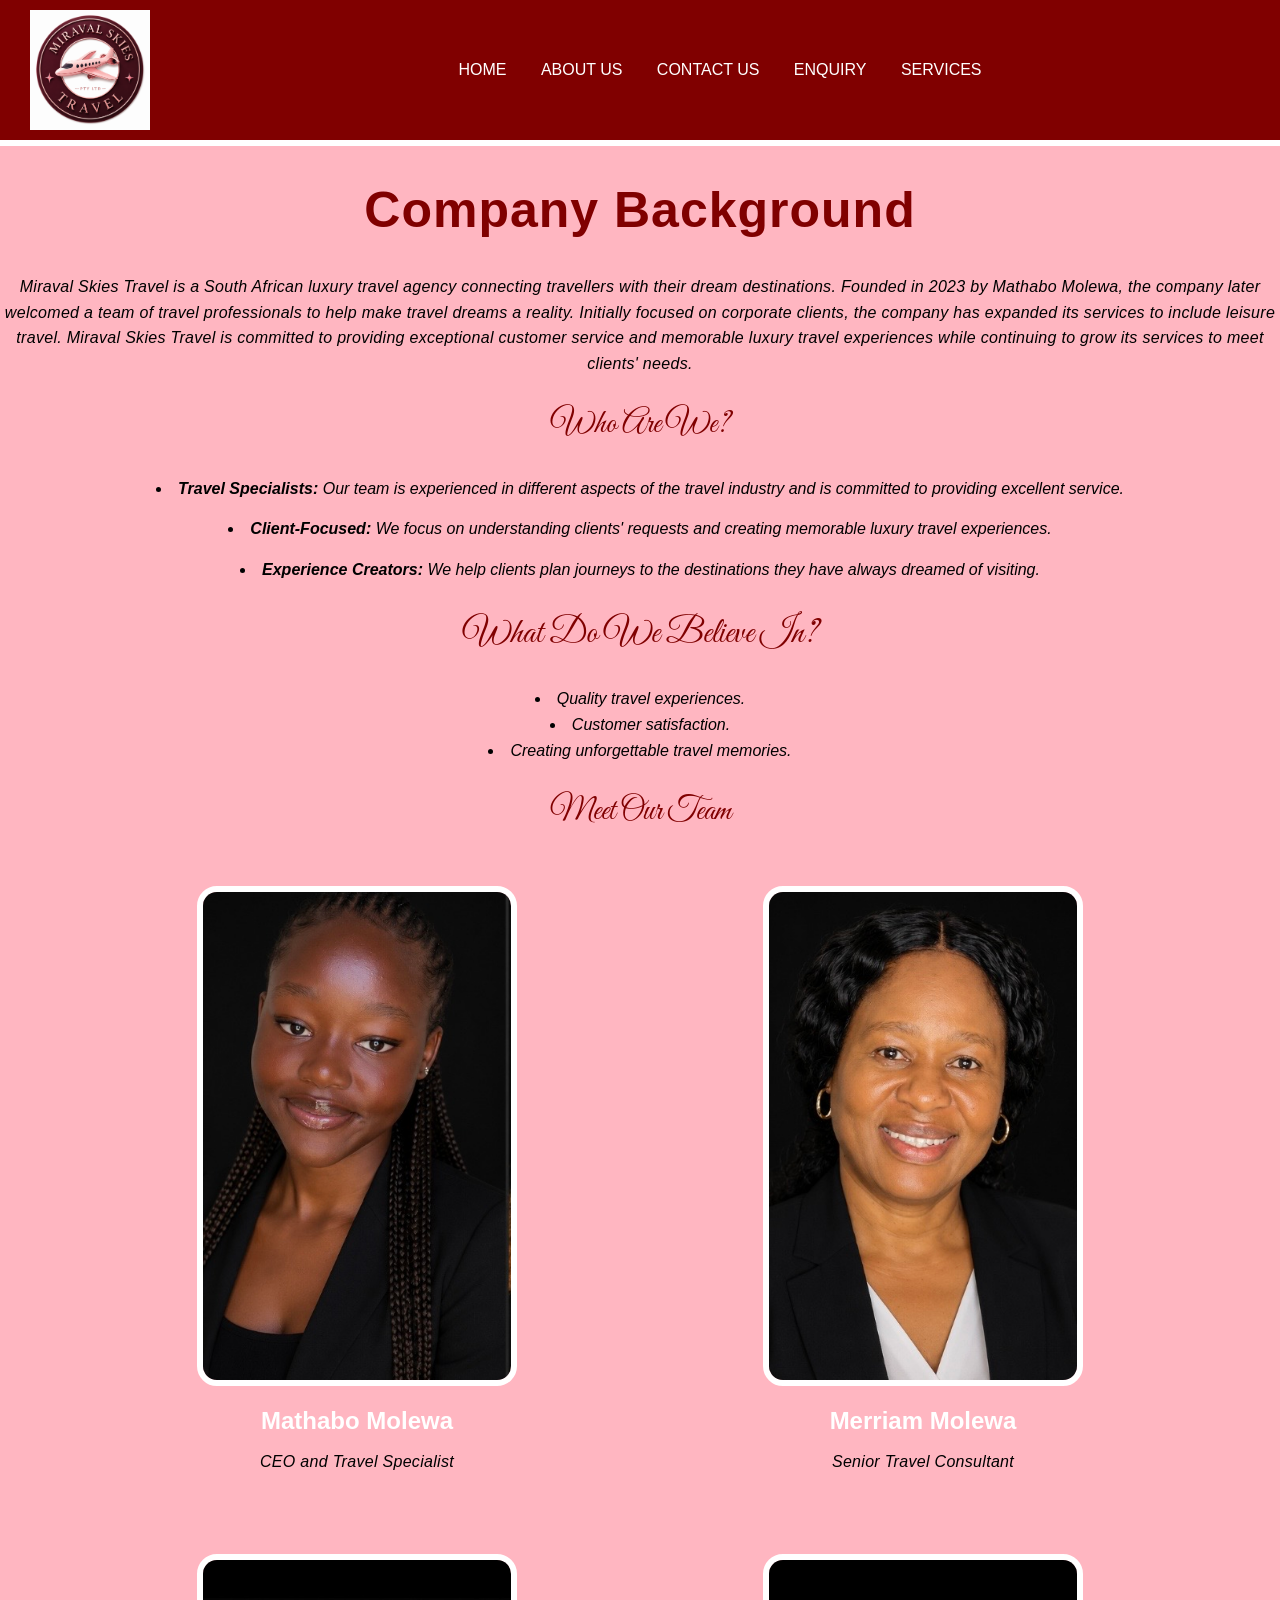
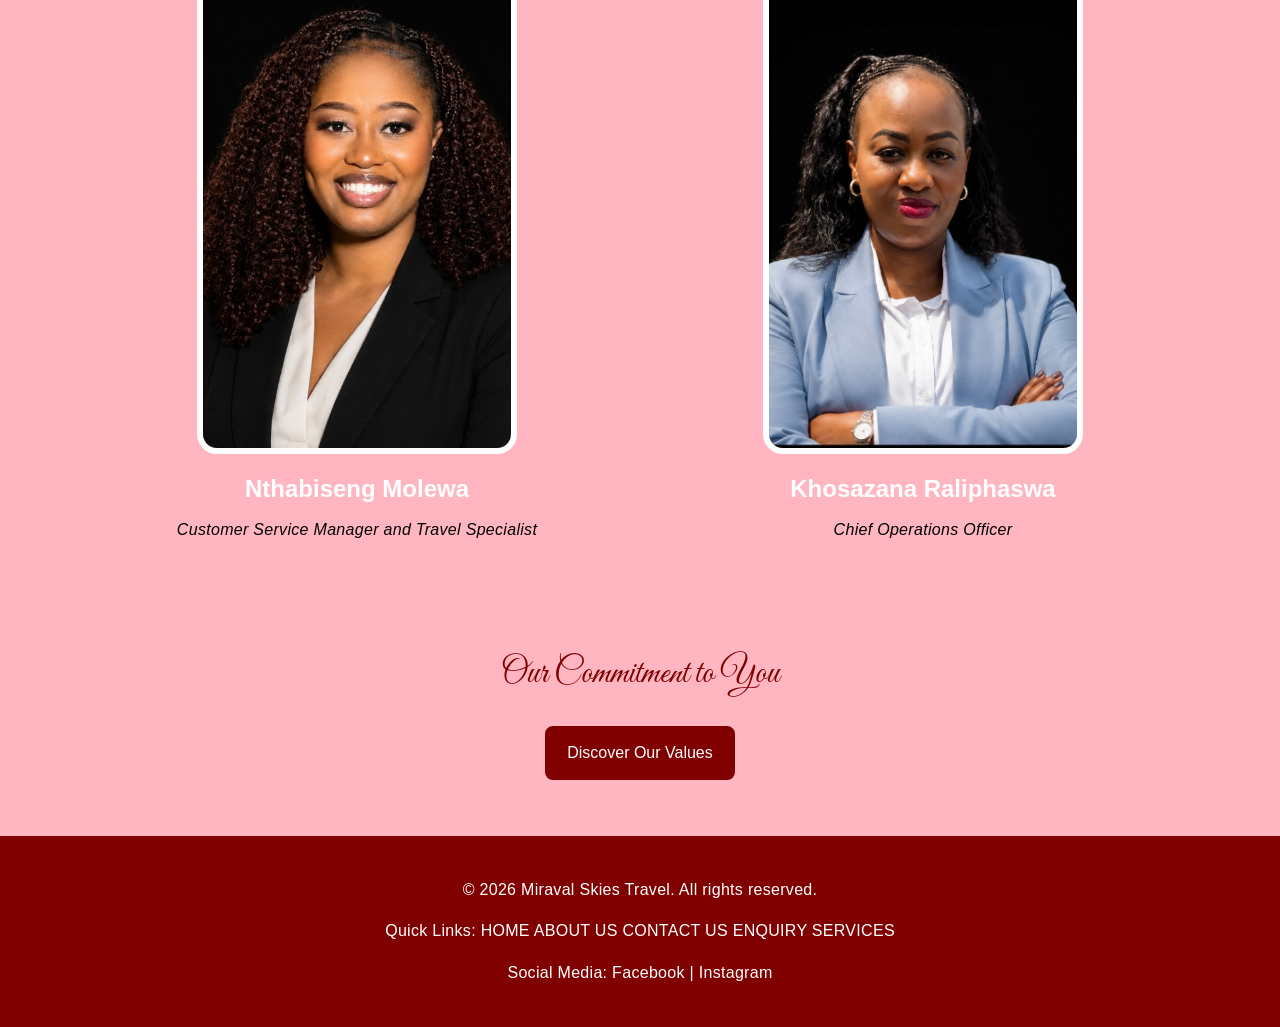
==== commit fb430719: "Page links Fix link errors for all pages" ====
--- a/pages/about.html
+++ b/pages/about.html
@@ -28,12 +28,12 @@
 
         <!-- Main navigation links -->
         <nav aria-label="Main navigation">
-            <a href="../index.html">HOME</a>
-            <a href="./about.html" aria-current="page">ABOUT US</a>
-            <a href="./contact.html">CONTACT US</a>
-            <a href="./enquiry.html">ENQUIRY</a>
-            <a href="./services.html">SERVICES</a>
-        </nav>
+    <a href="../index.html">HOME</a>
+    <a href="./about.html" aria-current="page">ABOUT US</a>
+    <a href="./contact.html">CONTACT US</a>
+    <a href="./enquiry.html">ENQUIRY</a>
+    <a href="./services.html">SERVICES</a>
+</nav>
     </header>
 
     <!-- Main page content -->
@@ -182,11 +182,11 @@
         <!-- Quick links to website pages -->
         <p>
             Quick Links:
-            <a href="../index.html">Home</a> |
-            <a href="./about.html" aria-current="page">About Us</a> |
-            <a href="./contact.html">Contact Us</a> |
-            <a href="./enquiry.html">Enquiry</a> |
-            <a href="./services.html">Services</a>
+             <a href="../index.html">HOME</a>
+    <a href="./about.html" aria-current="page">ABOUT US</a>
+    <a href="./contact.html">CONTACT US</a>
+    <a href="./enquiry.html">ENQUIRY</a>
+    <a href="./services.html">SERVICES</a>
         </p>
 
         <!-- Replace these general links with official business profiles when available -->
--- a/asserts/css/style.css
+++ b/asserts/css/style.css
@@ -689,3 +689,244 @@
     border-radius: 12px;
     cursor: pointer;
 }
+
+
+/* CONTACT US PAGE */
+
+/* Make the embedded Google Map responsive */
+main iframe {
+    display: block;
+    width: 100%;
+    max-width: 100%;
+    border: 0;
+    border-radius: 12px;
+}
+
+/* Style the contact form response */
+.form-response {
+    margin: 1.5rem 0;
+    padding: 1.25rem;
+    border: 2px solid maroon;
+    border-radius: 12px;
+    background-color: white;
+    color: black;
+    overflow-wrap: anywhere;
+}
+
+.form-response p {
+    line-height: 1.6;
+}
+
+.contact-email-link {
+    display: inline-block;
+    margin: 0.5rem 0;
+    padding: 0.75rem 1rem;
+    background-color: maroon;
+    color: white;
+    border: 2px solid maroon;
+    border-radius: 8px;
+    text-decoration: none;
+    transition: background-color 0.3s ease, color 0.3s ease;
+}
+
+.contact-email-link:hover,
+.contact-email-link:focus {
+    background-color: lightpink;
+    color: maroon;
+}
+
+/* Improve keyboard accessibility */
+input:focus,
+select:focus,
+textarea:focus,
+button:focus,
+a:focus {
+    outline: 2px solid maroon;
+    outline-offset: 3px;
+}
+
+/* Adjust the map for smaller screens */
+@media (max-width: 600px) {
+    main iframe {
+        height: 320px;
+    }
+
+    .form-response {
+        padding: 1rem;
+    }
+
+    .contact-email-link {
+        max-width: 100%;
+        overflow-wrap: anywhere;
+    }
+}
+
+
+/* ENQUIRY PAGE AND FORM RESPONSE */
+
+.form-response {
+    margin: 1.5rem 0;
+    padding: 1.25rem;
+    border: 2px solid maroon;
+    border-radius: 12px;
+    background-color: white;
+    color: black;
+    overflow-wrap: anywhere;
+}
+
+.form-response h2 {
+    color: maroon;
+}
+
+.form-response p {
+    line-height: 1.6;
+}
+
+#enquiryForm input,
+#enquiryForm select,
+#enquiryForm textarea {
+    box-sizing: border-box;
+    max-width: 100%;
+}
+
+#enquiryForm button {
+    cursor: pointer;
+    transition: background-color 0.3s ease,
+                color 0.3s ease;
+}
+
+#enquiryForm button:hover,
+#enquiryForm button:focus {
+    background-color: lightpink;
+    color: maroon;
+}
+
+#enquiryForm input:focus,
+#enquiryForm select:focus,
+#enquiryForm textarea:focus {
+    outline: 2px solid maroon;
+    outline-offset: 3px;
+}
+
+@media (max-width: 600px) {
+    .form-response {
+        padding: 1rem;
+    }
+}
+
+
+/* SERVICES PAGE SEARCH AND FILTER */
+
+.service-controls {
+    margin: 2rem 0;
+    padding: 1.5rem;
+    border: 2px solid maroon;
+    border-radius: 12px;
+    background-color: white;
+}
+
+.service-controls label {
+    display: block;
+    margin: 1rem 0 0.5rem;
+    font-weight: bold;
+}
+
+.service-controls input,
+.service-controls select {
+    box-sizing: border-box;
+    width: 100%;
+    max-width: 100%;
+    padding: 0.75rem;
+    border: 1px solid maroon;
+    border-radius: 6px;
+    font: inherit;
+}
+
+/* Centre the travel package cards */
+.services-grid {
+    display: flex;
+    flex-wrap: wrap;
+    justify-content: center;
+    align-items: stretch;
+    gap: 1.5rem;
+    width: 100%;
+    margin: 1.5rem auto 2.5rem;
+    box-sizing: border-box;
+}
+
+/* Keep package cards consistent and centred */
+.service-card {
+    flex: 0 1 300px;
+    width: 100%;
+    max-width: 300px;
+    min-width: 0;
+    box-sizing: border-box;
+    text-align: center;
+    overflow-wrap: anywhere;
+    transition: transform 0.25s ease, box-shadow 0.25s ease;
+}
+
+/* Keep package images inside their cards */
+.service-card .service-image {
+    display: block;
+    width: 100%;
+    max-width: 100%;
+    height: 220px;
+    object-fit: cover;
+    margin: 0 auto;
+}
+
+/* Centre section headings */
+.service-category > h2 {
+    text-align: center;
+}
+
+/* Centre the layout on smaller screens */
+@media (max-width: 600px) {
+    .services-grid {
+        justify-content: center;
+    }
+
+    .service-card {
+        flex-basis: 100%;
+        max-width: 350px;
+    }
+}
+
+.service-cta {
+    text-align: center;
+    padding: 35px 20px;
+    margin: 40px auto;
+}
+
+.service-cta h2 {
+    color: maroon;
+}
+
+.service-cta p {
+    color: #000;
+    font-style: italic;
+    margin-bottom: 25px;
+}
+
+.service-cta-button {
+    display: inline-block;
+    background-color: maroon;
+    color: #fff;
+    padding: 12px 28px;
+    border-radius: 8px;
+    text-decoration: none;
+    font-weight: bold;
+    transition: background-color 0.3s ease, transform 0.3s ease;
+}
+
+.service-cta-button:hover {
+    background-color: #e8a0b5;
+    color: maroon;
+    transform: translateY(-2px);
+}
+
+.service-cta-button:focus-visible {
+    outline: 3px solid maroon;
+    outline-offset: 4px;
+}
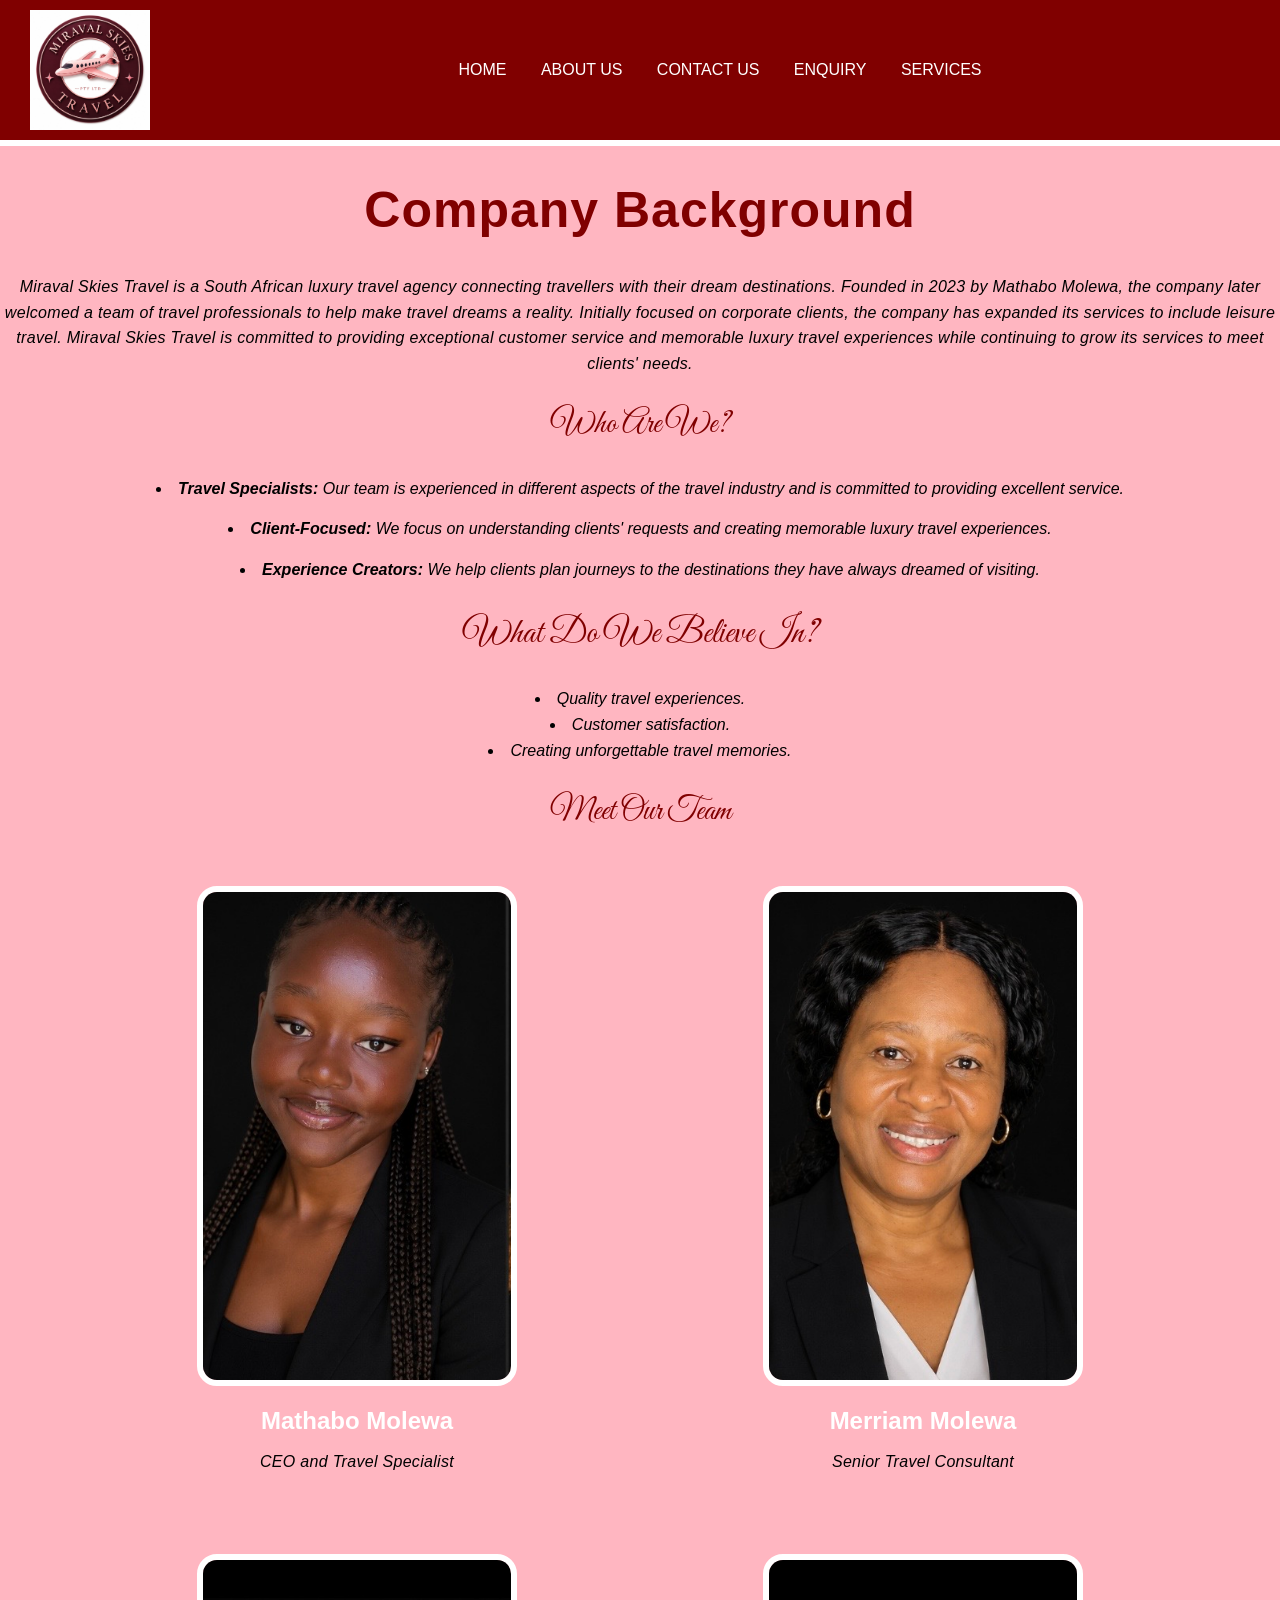
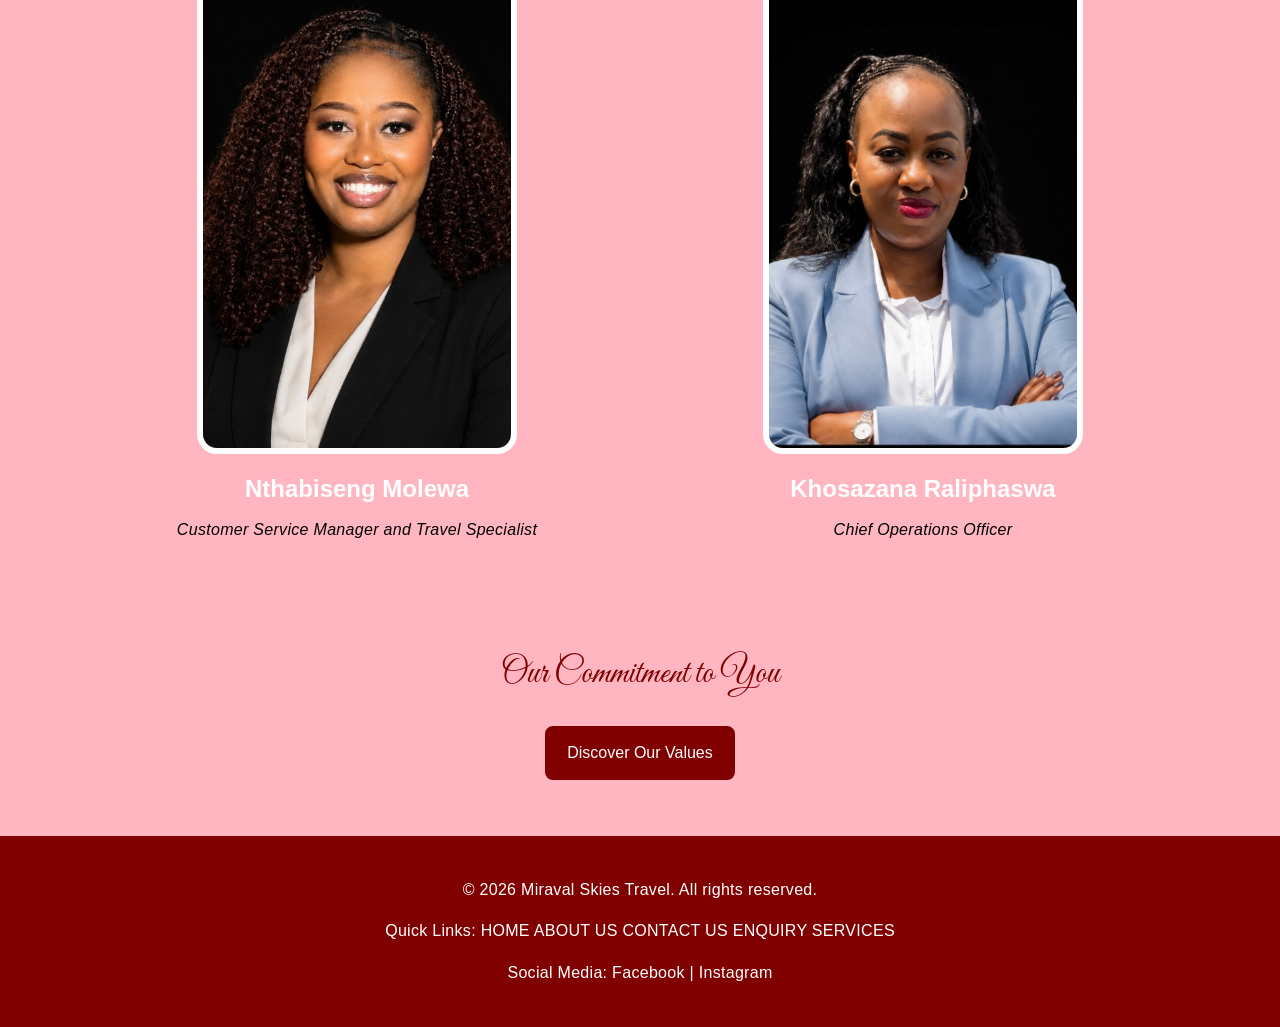
==== commit cac95d90: "Edit Logo Convert logo into Webp for stronger mobile performance" ====
--- a/pages/about.html
+++ b/pages/about.html
@@ -9,6 +9,11 @@
     <meta name="description" content="Learn about Miraval Skies Travel, founded in 2023 by Mathabo Molewa, and meet the team creating personalised luxury travel experiences.">
     <meta name="robots" content="index, follow">
 
+    <meta name="keywords" content="about Miraval Skies Travel, luxury travel agency South Africa, company background, team members, personalised travel experiences">
+    <meta property="og:title" content="About Us | Miraval Skies Travel -    Luxury Travel South Africa"> 
+    <meta property="og:description" content="Learn about Miraval Skies Travel, founded in 2023 by Mathabo Molewa, and meet the team creating personalised luxury travel experiences.">
+    <meta property="og:type" content="website">
+
     <!-- Link external CSS -->
     <link rel="stylesheet" href="../asserts/css/style.css">
 
@@ -21,9 +26,10 @@
     <header>
         <!-- Website logo -->
         <img
-            src="../asserts/images/7b50fef0-ea6f-411f-ad5a-39a434a23fa6.png"
+            src="../asserts/images/logo7b50fef0-ea6f-411f-ad5a-39a434a23fa6.webp"
             alt="Miraval Skies Travel company logo"
             width="120"
+            height="120"
         >
 
         <!-- Main navigation links -->
@@ -106,6 +112,8 @@
                     <img
                         src="../asserts/images/IMG_9676 Mathabo.jpg"
                         alt="Mathabo Molewa, CEO and Travel Specialist"
+                        width="392"
+                        height="786"
                         loading="lazy"
                     >
                     <h3>Mathabo Molewa</h3>
@@ -117,6 +125,9 @@
                     <img
                         src="../asserts/images/IMG_9677 Merriam.jpg"
                         alt="Merriam Molewa, Senior Travel Consultant"
+                        width="384"
+                        height="789"
+                        
                         loading="lazy"
                     >
                     <h3>Merriam Molewa</h3>
@@ -128,6 +139,8 @@
                     <img
                         src="../asserts/images/IMG_9679 Nthabiseng.jpg"
                         alt="Nthabiseng Molewa, Customer Service Manager and Travel Specialist"
+                        width="506"
+                        height="782"
                         loading="lazy"
                     >
                     <h3>Nthabiseng Molewa</h3>
@@ -139,6 +152,8 @@
                     <img
                         src="../asserts/images/IMG_9680 Khosazana.jpg"
                         alt="Khosazana Raliphaswa, Chief Operations Officer"
+                        width="769"
+                        height="1089"
                         loading="lazy"
                     >
                     <h3>Khosazana Raliphaswa</h3>
--- a/asserts/css/style.css
+++ b/asserts/css/style.css
@@ -208,10 +208,10 @@
     margin-bottom: 15px;
 }
 
-.team img {
-    width: 80%;
-    max-width: 300px;
-    height: auto;
+.team-member img {
+    width: 100%;
+    height: 350px;
+    object-position: center;
     object-fit: cover;
     border: 6px solid white;
     border-radius: 20px;
@@ -930,3 +930,53 @@
     outline: 3px solid maroon;
     outline-offset: 4px;
 }
+
+/* Contact page: form and map side by side */
+.contact-layout {
+    display: grid;
+    grid-template-columns: 1fr 1fr;
+    gap: 30px;
+    max-width: 1200px;
+    margin: 30px auto;
+    padding: 20px;
+    align-items: start;
+    box-sizing: border-box;
+}
+
+.contact-form-section,
+.contact-map-section {
+    min-width: 0;
+    padding: 20px;
+    box-sizing: border-box;
+    border-radius: 15px;
+}
+
+.contact-form-section input,
+.contact-form-section select,
+.contact-form-section textarea {
+    display: block;
+    width: 100%;
+    margin-bottom: 15px;
+    box-sizing: border-box;
+}
+
+.contact-map-section iframe {
+    display: block;
+    width: 100%;
+    min-height: 450px;
+    border: 0;
+    border-radius: 10px;
+}
+
+/* Mobile and tablet layout */
+@media (max-width: 768px) {
+    .contact-layout {
+        grid-template-columns: 1fr;
+        gap: 20px;
+        padding: 15px;
+    }
+
+    .contact-map-section iframe {
+        min-height: 350px;
+    }
+}
